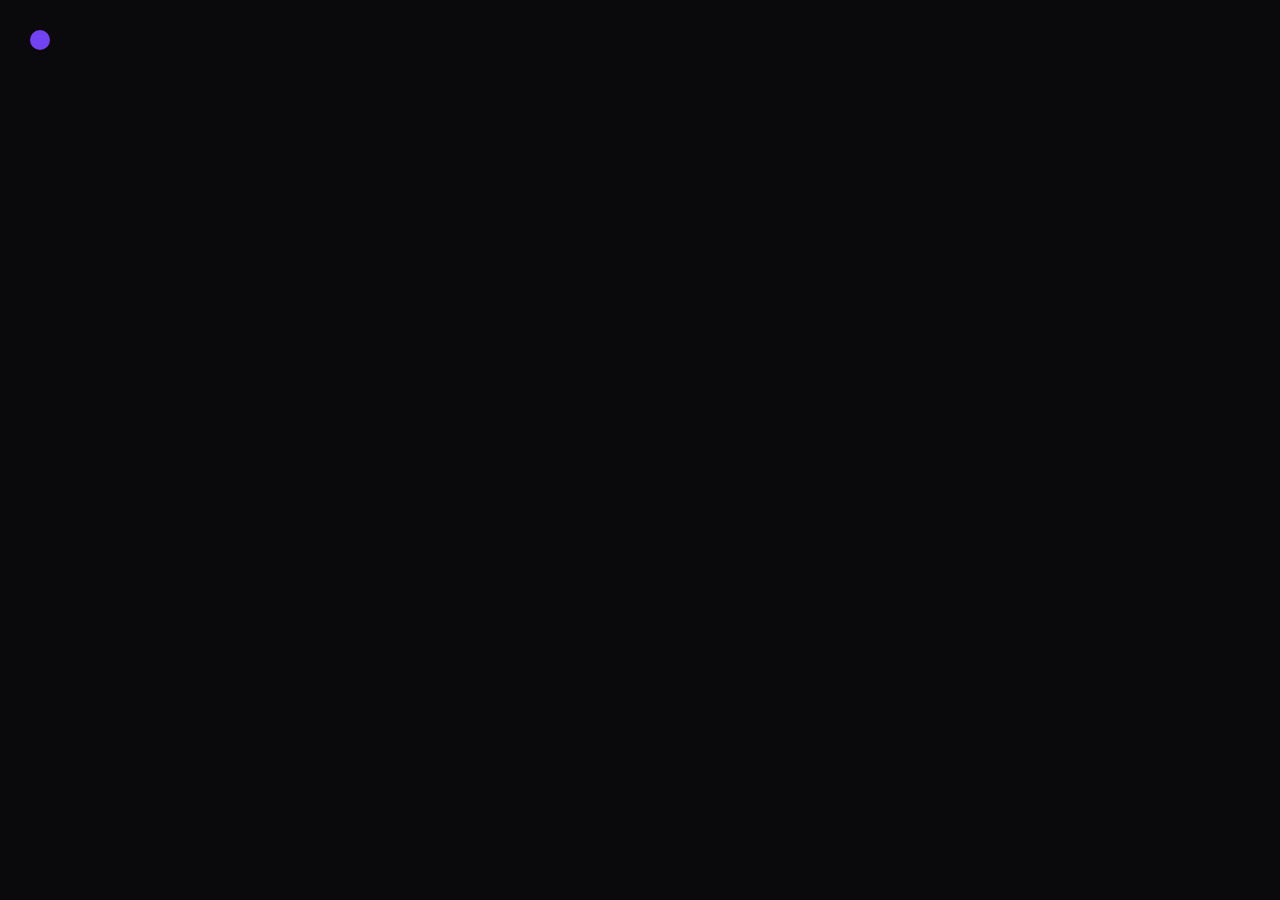
==== admin/index.html @ 404b23fe "Create index.html" ====
<!DOCTYPE html>
<html lang="en">
<head>
    <meta charset="UTF-8">
    <meta name="viewport" content="width=device-width, initial-scale=1.0">
    <title>Admin Dashboard | Private</title>
    <link rel="stylesheet" href="../style.css">
    <link rel="stylesheet" href="https://cdnjs.cloudflare.com/ajax/libs/font-awesome/6.4.0/css/all.min.css">
    <style>
        body {
            background: #0a0a0c;
            padding: 40px;
        }

        .admin-container {
            max-width: 1000px;
            margin: 0 auto;
        }

        .setup-screen {
            text-align: center;
            padding: 100px 20px;
        }

        .dashboard {
            display: none;
        }

        .admin-card {
            margin-bottom: 30px;
            border: 1px solid var(--primary-color);
        }

        .status-bar {
            padding: 10px;
            border-radius: 8px;
            margin-bottom: 20px;
            font-size: 0.9rem;
        }

        .status-online {
            background: rgba(52, 199, 89, 0.1);
            color: #34c759;
        }

        .status-offline {
            background: rgba(255, 59, 48, 0.1);
            color: #ff3b30;
        }
    </style>
</head>

<body>
    <div class="cursor-follow"></div>

    <div class="admin-container">
        <!-- Setup / Login -->
        <div id="setup-screen" class="setup-screen glass scroll-reveal">
            <h1 class="text-gradient">Admin Login</h1>
            <p>Enter your GitHub Personal Access Token to manage your portfolio.</p>
            <div class="form-group" style="max-width: 400px; margin: 30px auto;">
                <input type="password" id="gh-token" placeholder="ghp_xxxxxxxxxxxx">
                <button id="btn-login" class="btn-primary" style="margin-top: 20px;">Connect GitHub</button>
            </div>
            <p style="font-size: 0.8rem; color: var(--text-muted);">Your token is never stored on any server; it stays
                in your browser's session.</p>
        </div>

        <!-- Main Dashboard -->
        <div id="dashboard" class="dashboard">
            <div class="admin-header">
                <h1 class="text-gradient">Portfolio Admin</h1>
                <div id="connection-status" class="status-bar status-online">Connected to GitHub</div>
            </div>

            <div class="admin-tabs">
                <button class="tab-btn active" data-tab="tab-skills">Skills</button>
                <button class="tab-btn" data-tab="tab-achievements">Achievements</button>
                <button class="tab-btn" data-tab="tab-logs">Private Logs</button>
            </div>

            <!-- Skills Tab -->
            <div class="tab-content active" id="tab-skills">
                <div class="admin-card glass">
                    <form id="skill-form" class="admin-form">
                        <div class="form-row">
                            <input type="text" id="skill-name" placeholder="Skill Name" required>
                            <input type="text" id="skill-icon" placeholder="Icon (e.g., fab fa-react)" required>
                        </div>
                        <input type="text" id="skill-category" placeholder="Category" required style="width: 100%; margin: 15px 0;">
                        <button type="submit" class="btn-primary">Push New Skill</button>
                    </form>
                </div>
                <div id="skills-list" class="admin-list"></div>
            </div>

            <!-- Achievements Tab -->
            <div class="tab-content" id="tab-achievements">
                <div class="admin-card glass">
                    <form id="ach-form" class="admin-form">
                        <div class="form-row">
                            <input type="text" id="ach-title" placeholder="Title" required>
                            <input type="text" id="ach-date" placeholder="Date" required>
                        </div>
                        <textarea id="ach-desc" placeholder="Description" rows="3" required style="width: 100%; margin: 15px 0; background:rgba(255,255,255,0.05); border:1px solid var(--glass-border); border-radius:8px; color:white; padding:10px;"></textarea>
                        <button type="submit" class="btn-primary">Push New Achievement</button>
                    </form>
                </div>
                <div id="ach-list" class="admin-list"></div>
            </div>

            <!-- Logs Tab -->
            <div class="tab-content" id="tab-logs">
                <div class="admin-card glass" style="padding: 20px;">
                    <h3>Visitor Activity</h3>
                    <table class="logs-table">
                        <thead>
                            <tr>
                                <th>Timestamp</th>
                                <th>Info</th>
                            </tr>
                        </thead>
                        <tbody id="logs-body">
                            <tr>
                                <td colspan="2">Fetching logs from Supabase...</td>
                            </tr>
                        </tbody>
                    </table>
                </div>
            </div>
        </div>
    </div>

    <script src="admin.js"></script>
    <script>
        // Tab logic
        document.querySelectorAll('.tab-btn').forEach(btn => {
            btn.addEventListener('click', () => {
                document.querySelectorAll('.tab-btn, .tab-content').forEach(el => el.classList.remove('active'));
                btn.classList.add('active');
                document.getElementById(btn.dataset.tab).classList.add('active');
            });
        });

        // Cursor
        const cursor = document.querySelector('.cursor-follow');
        document.addEventListener('mousemove', (e) => {
            if (cursor) {
                cursor.style.left = e.clientX + 'px';
                cursor.style.top = e.clientY + 'px';
            }
        });
    </script>
</body>
</html>
---- style.css ----
:root {
    --primary-color: #7c4dff;
    --primary-glow: rgba(124, 77, 255, 0.4);
    --secondary-color: #00e5ff;
    --bg-dark: #0a0a0c;
    --bg-card: rgba(255, 255, 255, 0.05);
    --text-main: #ffffff;
    --text-muted: #a0a0a0;
    --glass-border: rgba(255, 255, 255, 0.1);
    --transition: all 0.4s cubic-bezier(0.4, 0, 0.2, 1);
}

* {
    margin: 0;
    padding: 0;
    box-sizing: border-box;
}

html {
    scroll-behavior: smooth;
}

body {
    font-family: 'Inter', sans-serif;
    background-color: var(--bg-dark);
    color: var(--text-main);
    overflow-x: hidden;
    line-height: 1.6;
}

h1,
h2,
h3,
.logo {
    font-family: 'Outfit', sans-serif;
}

/* Background Gradients */
.bg-gradient {
    position: fixed;
    top: 0;
    left: 0;
    width: 100%;
    height: 100%;
    z-index: -1;
    background:
        radial-gradient(circle at 10% 20%, rgba(124, 77, 255, 0.1) 0%, transparent 40%),
        radial-gradient(circle at 90% 80%, rgba(0, 229, 255, 0.05) 0%, transparent 40%);
}

/* Custom Cursor Styling */
.cursor-follow {
    position: fixed;
    width: 20px;
    height: 20px;
    background: var(--primary-color);
    border-radius: 50%;
    pointer-events: none;
    z-index: 9999;
    mix-blend-mode: difference;
    transition: transform 0.1s ease;
    transform: translate(-50%, -50%);
}

.glass {
    background: rgba(255, 255, 255, 0.03);
    backdrop-filter: blur(15px) saturate(180%);
    -webkit-backdrop-filter: blur(15px) saturate(180%);
    border: 1px solid rgba(255, 255, 255, 0.08);
    border-radius: 20px;
}

/* Navbar */
.navbar {
    position: fixed;
    top: 20px;
    left: 50%;
    transform: translateX(-50%);
    width: 90%;
    max-width: 1200px;
    padding: 15px 30px;
    z-index: 1000;
    display: flex;
    justify-content: center;
}

.nav-container {
    width: 100%;
    display: flex;
    justify-content: space-between;
    align-items: center;
}

.logo {
    font-size: 24px;
    font-weight: 800;
    text-decoration: none;
    color: var(--text-main);
}

.logo span {
    color: var(--primary-color);
}

.nav-links {
    display: flex;
    list-style: none;
    gap: 30px;
}

.nav-links a {
    text-decoration: none;
    color: var(--text-muted);
    font-weight: 500;
    transition: var(--transition);
}

.nav-links a:hover {
    color: var(--text-main);
}

.btn-github {
    padding: 10px 20px;
    text-decoration: none;
    color: var(--text-main);
    display: flex;
    align-items: center;
    gap: 10px;
    font-weight: 600;
    transition: var(--transition);
}

.btn-github:hover {
    background: rgba(255, 255, 255, 0.1);
    transform: translateY(-2px);
}

/* Hero Section */
.hero-section {
    height: 100vh;
    display: flex;
    align-items: center;
    justify-content: center;
    padding: 0 10%;
    position: relative;
}

.hero-content {
    max-width: 700px;
    z-index: 1;
}

.badge {
    background: var(--primary-glow);
    color: var(--primary-color);
    padding: 5px 15px;
    border-radius: 20px;
    font-size: 14px;
    font-weight: 600;
    margin-bottom: 20px;
    display: inline-block;
}

h1 {
    font-size: 4rem;
    line-height: 1.1;
    margin-bottom: 20px;
}

.text-gradient {
    background: linear-gradient(90deg, var(--primary-color), var(--secondary-color));
    -webkit-background-clip: text;
    background-clip: text;
    -webkit-text-fill-color: transparent;
}

.hero-content p {
    color: var(--text-muted);
    font-size: 1.1rem;
    margin-bottom: 40px;
}

.hero-btns {
    display: flex;
    gap: 20px;
}

.btn-primary {
    background: var(--primary-color);
    color: white;
    padding: 15px 30px;
    border-radius: 12px;
    text-decoration: none;
    font-weight: 600;
    transition: var(--transition);
    box-shadow: 0 10px 20px var(--primary-glow);
}

.btn-primary:hover {
    transform: translateY(-5px);
    box-shadow: 0 15px 30px var(--primary-glow);
}

.btn-secondary {
    padding: 15px 30px;
    text-decoration: none;
    color: var(--text-main);
    font-weight: 600;
    transition: var(--transition);
}

.btn-secondary:hover {
    background: rgba(255, 255, 255, 0.1);
    transform: translateY(-5px);
}

.hero-visual {
    position: absolute;
    right: 10%;
    z-index: 0;
}

.blob {
    width: 400px;
    height: 400px;
    background: linear-gradient(45deg, var(--primary-color), var(--secondary-color));
    border-radius: 50%;
    filter: blur(80px);
    opacity: 0.3;
    animation: pulse 10s infinite;
}

@keyframes pulse {

    0%,
    100% {
        transform: scale(1);
        opacity: 0.3;
    }

    50% {
        transform: scale(1.2);
        opacity: 0.5;
    }
}

/* Sections General */
section {
    padding: 100px 10%;
}

.section-header {
    text-align: center;
    margin-bottom: 60px;
}

.section-header h2 {
    font-size: 3rem;
    margin-bottom: 10px;
}

.section-header p {
    color: var(--text-muted);
}

/* Skills Grid */
.skills-grid {
    display: grid;
    grid-template-columns: repeat(auto-fit, minmax(250px, 1fr));
    gap: 30px;
}

.skill-card {
    padding: 40px;
    text-align: center;
    transition: var(--transition);
}

.skill-card:hover {
    transform: translateY(-10px);
    border-color: var(--primary-color);
}

.skill-card i {
    font-size: 3rem;
    color: var(--primary-color);
    margin-bottom: 20px;
}

/* Projects Grid */
.projects-grid {
    display: grid;
    grid-template-columns: repeat(auto-fit, minmax(350px, 1fr));
    gap: 30px;
}

.project-card {
    position: relative;
    overflow: hidden;
    height: 250px;
    display: flex;
    flex-direction: column;
    justify-content: flex-end;
    padding: 30px;
    transition: var(--transition);
}

.project-card:hover {
    transform: translateY(-10px) scale(1.02);
}

.project-info h3 {
    margin-bottom: 10px;
}

.project-info p {
    color: var(--text-muted);
    font-size: 0.9rem;
}

/* Timeline */
.timeline {
    max-width: 800px;
    margin: 0 auto;
    position: relative;
}

.timeline::before {
    content: '';
    position: absolute;
    left: 20px;
    top: 0;
    height: 100%;
    width: 2px;
    background: var(--glass-border);
}

.timeline-item {
    padding-left: 60px;
    margin-bottom: 40px;
    position: relative;
}

.timeline-dot {
    position: absolute;
    left: 11px;
    top: 0;
    width: 20px;
    height: 20px;
    background: var(--primary-color);
    border-radius: 50%;
    box-shadow: 0 0 10px var(--primary-glow);
}

.timeline-content {
    padding: 20px;
}

.timeline-content span {
    color: var(--primary-color);
    font-weight: 800;
    font-size: 0.9rem;
}

/* Footer */
footer {
    padding: 40px 10%;
    margin-top: 50px;
    border-radius: 0;
    border-left: none;
    border-right: none;
    border-bottom: none;
}

.footer-container {
    display: flex;
    justify-content: space-between;
    align-items: center;
}

.social-links {
    display: flex;
    gap: 20px;
}

.social-links a {
    color: var(--text-muted);
    font-size: 1.5rem;
    transition: var(--transition);
}

.social-links a:hover {
    color: var(--primary-color);
}

/* Scroll Reveal Animation */
.scroll-reveal {
    opacity: 0;
    transform: translateY(30px);
    transition: 0.8s all ease-out;
}

.scroll-reveal.active {
    opacity: 1;
    transform: translateY(0);
}

/* Loader */
.loader {
    width: 50px;
    height: 50px;
    border: 5px solid var(--bg-card);
    border-top: 5px solid var(--primary-color);
    border-radius: 50%;
    animation: spin 1s linear infinite;
    margin: 50px auto;
}

@keyframes spin {
    0% {
        transform: rotate(0deg);
    }

    100% {
        transform: rotate(360deg);
    }
}

/* Mobile Responsive */
/* Admin Mode Styles */
.hidden {
    display: none !important;
}

.admin-panel {
    max-width: 800px;
    margin: 0 auto 50px auto;
    padding: 30px;
    border: 2px dashed var(--primary-color);
}

.admin-panel h3 {
    margin-bottom: 20px;
    color: var(--primary-color);
}

.form-row {
    display: flex;
    gap: 15px;
    margin-bottom: 15px;
}

.form-row input {
    flex: 1;
    padding: 12px;
    background: rgba(255, 255, 255, 0.05);
    border: 1px solid var(--glass-border);
    border-radius: 8px;
    color: var(--text-main);
}

.admin-panel textarea {
    width: 100%;
    padding: 12px;
    background: rgba(255, 255, 255, 0.05);
    border: 1px solid var(--glass-border);
    border-radius: 8px;
    color: var(--text-main);
    margin-bottom: 20px;
}

.btn-delete {
    position: absolute;
    top: 20px;
    right: 20px;
    background: rgba(255, 59, 48, 0.1);
    color: #ff3b30;
    border: 1px solid #ff3b30;
    padding: 5px 10px;
    border-radius: 6px;
    cursor: pointer;
    font-size: 0.8rem;
    transition: var(--transition);
    display: none;
    /* Only show in admin mode */
}

.admin-active .btn-delete {
    display: block;
}

.btn-delete:hover {
    background: #ff3b30;
    color: white;
}

/* Contact Section */
.contact-container {
    max-width: 600px;
    margin: 0 auto;
    padding: 40px;
}

.form-group {
    margin-bottom: 20px;
}

.form-group input,
.form-group textarea {
    width: 100%;
    padding: 15px;
    background: rgba(255, 255, 255, 0.05);
    border: 1px solid var(--glass-border);
    border-radius: 12px;
    color: var(--text-main);
    font-family: inherit;
    transition: var(--transition);
}

.form-group input:focus,
.form-group textarea:focus {
    outline: none;
    border-color: var(--primary-color);
    background: rgba(255, 255, 255, 0.1);
}

.contact-container button {
    width: 100%;
}

@media (max-width: 768px) {
    h1 {
        font-size: 2.5rem;
    }

    .navbar {
        padding: 10px 20px;
    }

    .nav-links {
        display: none;
    }

    .hero-section {
        text-align: center;
        padding-top: 100px;
    }

    .hero-btns {
        justify-content: center;
    }

    .hero-visual {
        display: none;
    }

    section {
        padding: 60px 5%;
    }
}
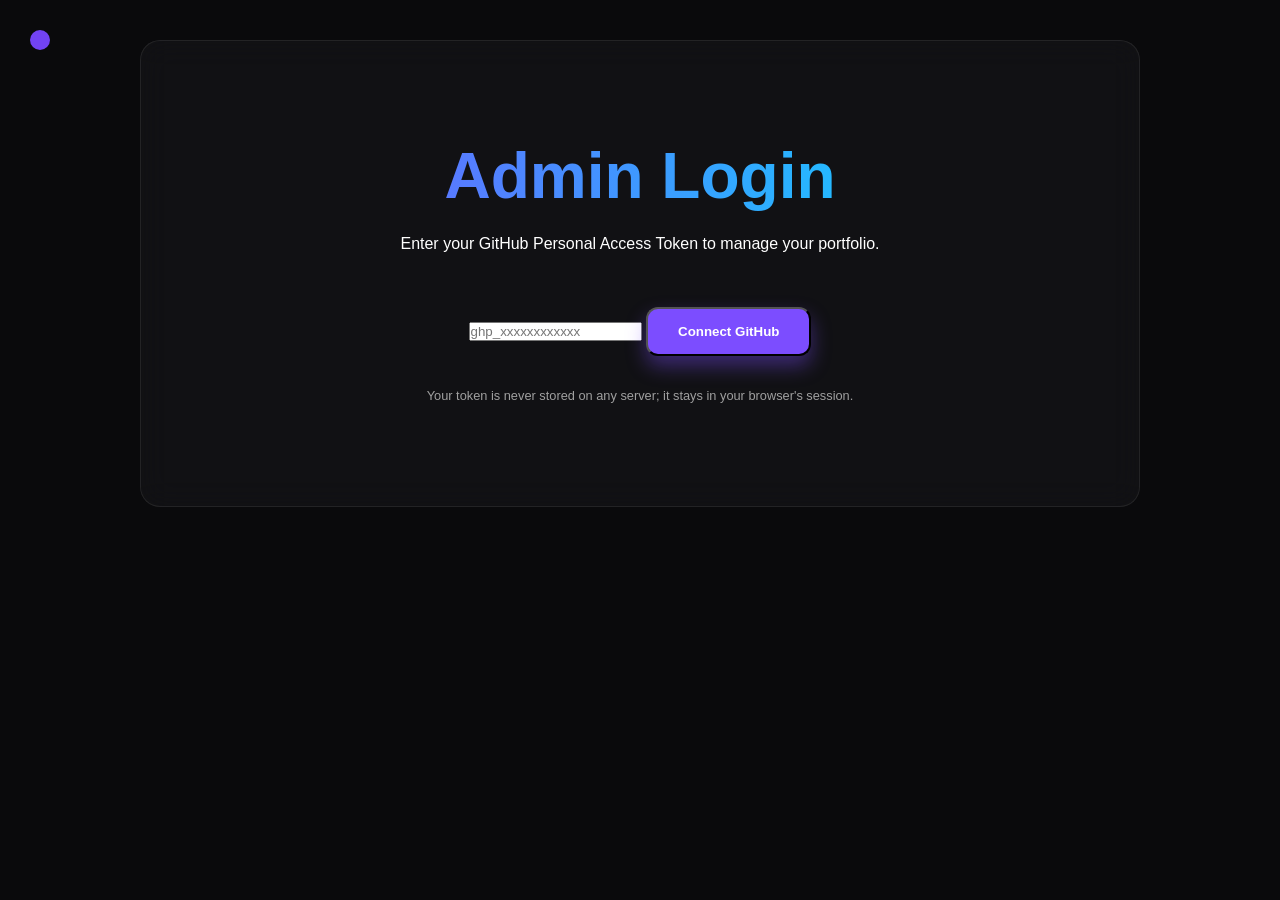
==== commit 56774a6f: "Update index.html" ====
--- a/admin/index.html
+++ b/admin/index.html
@@ -55,7 +55,7 @@
 
     <div class="admin-container">
         <!-- Setup / Login -->
-        <div id="setup-screen" class="setup-screen glass scroll-reveal">
+<div id="setup-screen" class="setup-screen glass" style="display: block;">
             <h1 class="text-gradient">Admin Login</h1>
             <p>Enter your GitHub Personal Access Token to manage your portfolio.</p>
             <div class="form-group" style="max-width: 400px; margin: 30px auto;">
--- a/style.css
+++ b/style.css
@@ -1,560 +1 @@
-:root {
-    --primary-color: #7c4dff;
-    --primary-glow: rgba(124, 77, 255, 0.4);
-    --secondary-color: #00e5ff;
-    --bg-dark: #0a0a0c;
-    --bg-card: rgba(255, 255, 255, 0.05);
-    --text-main: #ffffff;
-    --text-muted: #a0a0a0;
-    --glass-border: rgba(255, 255, 255, 0.1);
-    --transition: all 0.4s cubic-bezier(0.4, 0, 0.2, 1);
-}
-
-* {
-    margin: 0;
-    padding: 0;
-    box-sizing: border-box;
-}
-
-html {
-    scroll-behavior: smooth;
-}
-
-body {
-    font-family: 'Inter', sans-serif;
-    background-color: var(--bg-dark);
-    color: var(--text-main);
-    overflow-x: hidden;
-    line-height: 1.6;
-}
-
-h1,
-h2,
-h3,
-.logo {
-    font-family: 'Outfit', sans-serif;
-}
-
-/* Background Gradients */
-.bg-gradient {
-    position: fixed;
-    top: 0;
-    left: 0;
-    width: 100%;
-    height: 100%;
-    z-index: -1;
-    background:
-        radial-gradient(circle at 10% 20%, rgba(124, 77, 255, 0.1) 0%, transparent 40%),
-        radial-gradient(circle at 90% 80%, rgba(0, 229, 255, 0.05) 0%, transparent 40%);
-}
-
-/* Custom Cursor Styling */
-.cursor-follow {
-    position: fixed;
-    width: 20px;
-    height: 20px;
-    background: var(--primary-color);
-    border-radius: 50%;
-    pointer-events: none;
-    z-index: 9999;
-    mix-blend-mode: difference;
-    transition: transform 0.1s ease;
-    transform: translate(-50%, -50%);
-}
-
-.glass {
-    background: rgba(255, 255, 255, 0.03);
-    backdrop-filter: blur(15px) saturate(180%);
-    -webkit-backdrop-filter: blur(15px) saturate(180%);
-    border: 1px solid rgba(255, 255, 255, 0.08);
-    border-radius: 20px;
-}
-
-/* Navbar */
-.navbar {
-    position: fixed;
-    top: 20px;
-    left: 50%;
-    transform: translateX(-50%);
-    width: 90%;
-    max-width: 1200px;
-    padding: 15px 30px;
-    z-index: 1000;
-    display: flex;
-    justify-content: center;
-}
-
-.nav-container {
-    width: 100%;
-    display: flex;
-    justify-content: space-between;
-    align-items: center;
-}
-
-.logo {
-    font-size: 24px;
-    font-weight: 800;
-    text-decoration: none;
-    color: var(--text-main);
-}
-
-.logo span {
-    color: var(--primary-color);
-}
-
-.nav-links {
-    display: flex;
-    list-style: none;
-    gap: 30px;
-}
-
-.nav-links a {
-    text-decoration: none;
-    color: var(--text-muted);
-    font-weight: 500;
-    transition: var(--transition);
-}
-
-.nav-links a:hover {
-    color: var(--text-main);
-}
-
-.btn-github {
-    padding: 10px 20px;
-    text-decoration: none;
-    color: var(--text-main);
-    display: flex;
-    align-items: center;
-    gap: 10px;
-    font-weight: 600;
-    transition: var(--transition);
-}
-
-.btn-github:hover {
-    background: rgba(255, 255, 255, 0.1);
-    transform: translateY(-2px);
-}
-
-/* Hero Section */
-.hero-section {
-    height: 100vh;
-    display: flex;
-    align-items: center;
-    justify-content: center;
-    padding: 0 10%;
-    position: relative;
-}
-
-.hero-content {
-    max-width: 700px;
-    z-index: 1;
-}
-
-.badge {
-    background: var(--primary-glow);
-    color: var(--primary-color);
-    padding: 5px 15px;
-    border-radius: 20px;
-    font-size: 14px;
-    font-weight: 600;
-    margin-bottom: 20px;
-    display: inline-block;
-}
-
-h1 {
-    font-size: 4rem;
-    line-height: 1.1;
-    margin-bottom: 20px;
-}
-
-.text-gradient {
-    background: linear-gradient(90deg, var(--primary-color), var(--secondary-color));
-    -webkit-background-clip: text;
-    background-clip: text;
-    -webkit-text-fill-color: transparent;
-}
-
-.hero-content p {
-    color: var(--text-muted);
-    font-size: 1.1rem;
-    margin-bottom: 40px;
-}
-
-.hero-btns {
-    display: flex;
-    gap: 20px;
-}
-
-.btn-primary {
-    background: var(--primary-color);
-    color: white;
-    padding: 15px 30px;
-    border-radius: 12px;
-    text-decoration: none;
-    font-weight: 600;
-    transition: var(--transition);
-    box-shadow: 0 10px 20px var(--primary-glow);
-}
-
-.btn-primary:hover {
-    transform: translateY(-5px);
-    box-shadow: 0 15px 30px var(--primary-glow);
-}
-
-.btn-secondary {
-    padding: 15px 30px;
-    text-decoration: none;
-    color: var(--text-main);
-    font-weight: 600;
-    transition: var(--transition);
-}
-
-.btn-secondary:hover {
-    background: rgba(255, 255, 255, 0.1);
-    transform: translateY(-5px);
-}
-
-.hero-visual {
-    position: absolute;
-    right: 10%;
-    z-index: 0;
-}
-
-.blob {
-    width: 400px;
-    height: 400px;
-    background: linear-gradient(45deg, var(--primary-color), var(--secondary-color));
-    border-radius: 50%;
-    filter: blur(80px);
-    opacity: 0.3;
-    animation: pulse 10s infinite;
-}
-
-@keyframes pulse {
-
-    0%,
-    100% {
-        transform: scale(1);
-        opacity: 0.3;
-    }
-
-    50% {
-        transform: scale(1.2);
-        opacity: 0.5;
-    }
-}
-
-/* Sections General */
-section {
-    padding: 100px 10%;
-}
-
-.section-header {
-    text-align: center;
-    margin-bottom: 60px;
-}
-
-.section-header h2 {
-    font-size: 3rem;
-    margin-bottom: 10px;
-}
-
-.section-header p {
-    color: var(--text-muted);
-}
-
-/* Skills Grid */
-.skills-grid {
-    display: grid;
-    grid-template-columns: repeat(auto-fit, minmax(250px, 1fr));
-    gap: 30px;
-}
-
-.skill-card {
-    padding: 40px;
-    text-align: center;
-    transition: var(--transition);
-}
-
-.skill-card:hover {
-    transform: translateY(-10px);
-    border-color: var(--primary-color);
-}
-
-.skill-card i {
-    font-size: 3rem;
-    color: var(--primary-color);
-    margin-bottom: 20px;
-}
-
-/* Projects Grid */
-.projects-grid {
-    display: grid;
-    grid-template-columns: repeat(auto-fit, minmax(350px, 1fr));
-    gap: 30px;
-}
-
-.project-card {
-    position: relative;
-    overflow: hidden;
-    height: 250px;
-    display: flex;
-    flex-direction: column;
-    justify-content: flex-end;
-    padding: 30px;
-    transition: var(--transition);
-}
-
-.project-card:hover {
-    transform: translateY(-10px) scale(1.02);
-}
-
-.project-info h3 {
-    margin-bottom: 10px;
-}
-
-.project-info p {
-    color: var(--text-muted);
-    font-size: 0.9rem;
-}
-
-/* Timeline */
-.timeline {
-    max-width: 800px;
-    margin: 0 auto;
-    position: relative;
-}
-
-.timeline::before {
-    content: '';
-    position: absolute;
-    left: 20px;
-    top: 0;
-    height: 100%;
-    width: 2px;
-    background: var(--glass-border);
-}
-
-.timeline-item {
-    padding-left: 60px;
-    margin-bottom: 40px;
-    position: relative;
-}
-
-.timeline-dot {
-    position: absolute;
-    left: 11px;
-    top: 0;
-    width: 20px;
-    height: 20px;
-    background: var(--primary-color);
-    border-radius: 50%;
-    box-shadow: 0 0 10px var(--primary-glow);
-}
-
-.timeline-content {
-    padding: 20px;
-}
-
-.timeline-content span {
-    color: var(--primary-color);
-    font-weight: 800;
-    font-size: 0.9rem;
-}
-
-/* Footer */
-footer {
-    padding: 40px 10%;
-    margin-top: 50px;
-    border-radius: 0;
-    border-left: none;
-    border-right: none;
-    border-bottom: none;
-}
-
-.footer-container {
-    display: flex;
-    justify-content: space-between;
-    align-items: center;
-}
-
-.social-links {
-    display: flex;
-    gap: 20px;
-}
-
-.social-links a {
-    color: var(--text-muted);
-    font-size: 1.5rem;
-    transition: var(--transition);
-}
-
-.social-links a:hover {
-    color: var(--primary-color);
-}
-
-/* Scroll Reveal Animation */
-.scroll-reveal {
-    opacity: 0;
-    transform: translateY(30px);
-    transition: 0.8s all ease-out;
-}
-
-.scroll-reveal.active {
-    opacity: 1;
-    transform: translateY(0);
-}
-
-/* Loader */
-.loader {
-    width: 50px;
-    height: 50px;
-    border: 5px solid var(--bg-card);
-    border-top: 5px solid var(--primary-color);
-    border-radius: 50%;
-    animation: spin 1s linear infinite;
-    margin: 50px auto;
-}
-
-@keyframes spin {
-    0% {
-        transform: rotate(0deg);
-    }
-
-    100% {
-        transform: rotate(360deg);
-    }
-}
-
-/* Mobile Responsive */
-/* Admin Mode Styles */
-.hidden {
-    display: none !important;
-}
-
-.admin-panel {
-    max-width: 800px;
-    margin: 0 auto 50px auto;
-    padding: 30px;
-    border: 2px dashed var(--primary-color);
-}
-
-.admin-panel h3 {
-    margin-bottom: 20px;
-    color: var(--primary-color);
-}
-
-.form-row {
-    display: flex;
-    gap: 15px;
-    margin-bottom: 15px;
-}
-
-.form-row input {
-    flex: 1;
-    padding: 12px;
-    background: rgba(255, 255, 255, 0.05);
-    border: 1px solid var(--glass-border);
-    border-radius: 8px;
-    color: var(--text-main);
-}
-
-.admin-panel textarea {
-    width: 100%;
-    padding: 12px;
-    background: rgba(255, 255, 255, 0.05);
-    border: 1px solid var(--glass-border);
-    border-radius: 8px;
-    color: var(--text-main);
-    margin-bottom: 20px;
-}
-
-.btn-delete {
-    position: absolute;
-    top: 20px;
-    right: 20px;
-    background: rgba(255, 59, 48, 0.1);
-    color: #ff3b30;
-    border: 1px solid #ff3b30;
-    padding: 5px 10px;
-    border-radius: 6px;
-    cursor: pointer;
-    font-size: 0.8rem;
-    transition: var(--transition);
-    display: none;
-    /* Only show in admin mode */
-}
-
-.admin-active .btn-delete {
-    display: block;
-}
-
-.btn-delete:hover {
-    background: #ff3b30;
-    color: white;
-}
-
-/* Contact Section */
-.contact-container {
-    max-width: 600px;
-    margin: 0 auto;
-    padding: 40px;
-}
-
-.form-group {
-    margin-bottom: 20px;
-}
-
-.form-group input,
-.form-group textarea {
-    width: 100%;
-    padding: 15px;
-    background: rgba(255, 255, 255, 0.05);
-    border: 1px solid var(--glass-border);
-    border-radius: 12px;
-    color: var(--text-main);
-    font-family: inherit;
-    transition: var(--transition);
-}
-
-.form-group input:focus,
-.form-group textarea:focus {
-    outline: none;
-    border-color: var(--primary-color);
-    background: rgba(255, 255, 255, 0.1);
-}
-
-.contact-container button {
-    width: 100%;
-}
-
-@media (max-width: 768px) {
-    h1 {
-        font-size: 2.5rem;
-    }
-
-    .navbar {
-        padding: 10px 20px;
-    }
-
-    .nav-links {
-        display: none;
-    }
-
-    .hero-section {
-        text-align: center;
-        padding-top: 100px;
-    }
-
-    .hero-btns {
-        justify-content: center;
-    }
-
-    .hero-visual {
-        display: none;
-    }
-
-    section {
-        padding: 60px 5%;
-    }
-}
+:root { --primary-color: #7c4dff; --primary-glow: rgba(124, 77, 255, 0.4); --secondary-color: #00e5ff; --bg-dark: #0a0a0c; --bg-card: rgba(255, 255, 255, 0.05); --text-main: #ffffff; --text-muted: #a0a0a0; --glass-border: rgba(255, 255, 255, 0.1); --transition: all 0.4s cubic-bezier(0.4, 0, 0.2, 1); } * { margin: 0; padding: 0; box-sizing: border-box; } html { scroll-behavior: smooth; } body { font-family: 'Inter', sans-serif; background-color: var(--bg-dark); color: var(--text-main); overflow-x: hidden; line-height: 1.6; } h1, h2, h3, .logo { font-family: 'Outfit', sans-serif; } /* Background Gradients */ .bg-gradient { position: fixed; top: 0; left: 0; width: 100%; height: 100%; z-index: -1; background: radial-gradient(circle at 10% 20%, rgba(124, 77, 255, 0.1) 0%, transparent 40%), radial-gradient(circle at 90% 80%, rgba(0, 229, 255, 0.05) 0%, transparent 40%); } /* Custom Cursor Styling */ .cursor-follow { position: fixed; width: 20px; height: 20px; background: var(--primary-color); border-radius: 50%; pointer-events: none; z-index: 9999; mix-blend-mode: difference; transition: transform 0.1s ease; transform: translate(-50%, -50%); } .glass { background: rgba(255, 255, 255, 0.03); backdrop-filter: blur(15px) saturate(180%); -webkit-backdrop-filter: blur(15px) saturate(180%); border: 1px solid rgba(255, 255, 255, 0.08); border-radius: 20px; } /* Navbar */ .navbar { position: fixed; top: 20px; left: 50%; transform: translateX(-50%); width: 90%; max-width: 1200px; padding: 15px 30px; z-index: 1000; display: flex; justify-content: center; } .nav-container { width: 100%; display: flex; justify-content: space-between; align-items: center; } .logo { font-size: 24px; font-weight: 800; text-decoration: none; color: var(--text-main); } .logo span { color: var(--primary-color); } .nav-links { display: flex; list-style: none; gap: 30px; } .nav-links a { text-decoration: none; color: var(--text-muted); font-weight: 500; transition: var(--transition); } .nav-links a:hover { color: var(--text-main); } .btn-github { padding: 10px 20px; text-decoration: none; color: var(--text-main); display: flex; align-items: center; gap: 10px; font-weight: 600; transition: var(--transition); } .btn-github:hover { background: rgba(255, 255, 255, 0.1); transform: translateY(-2px); } /* Hero Section */ .hero-section { height: 100vh; display: flex; align-items: center; justify-content: center; padding: 0 10%; position: relative; } .hero-content { max-width: 700px; z-index: 1; } .badge { background: var(--primary-glow); color: var(--primary-color); padding: 5px 15px; border-radius: 20px; font-size: 14px; font-weight: 600; margin-bottom: 20px; display: inline-block; } h1 { font-size: 4rem; line-height: 1.1; margin-bottom: 20px; } .text-gradient { background: linear-gradient(90deg, var(--primary-color), var(--secondary-color)); -webkit-background-clip: text; background-clip: text; -webkit-text-fill-color: transparent; } .hero-content p { color: var(--text-muted); font-size: 1.1rem; margin-bottom: 40px; } .hero-btns { display: flex; gap: 20px; } .btn-primary { background: var(--primary-color); color: white; padding: 15px 30px; border-radius: 12px; text-decoration: none; font-weight: 600; transition: var(--transition); box-shadow: 0 10px 20px var(--primary-glow); } .btn-primary:hover { transform: translateY(-5px); box-shadow: 0 15px 30px var(--primary-glow); } .btn-secondary { padding: 15px 30px; text-decoration: none; color: var(--text-main); font-weight: 600; transition: var(--transition); } .btn-secondary:hover { background: rgba(255, 255, 255, 0.1); transform: translateY(-5px); } .hero-visual { position: absolute; right: 10%; z-index: 0; } .blob { width: 400px; height: 400px; background: linear-gradient(45deg, var(--primary-color), var(--secondary-color)); border-radius: 50%; filter: blur(80px); opacity: 0.3; animation: pulse 10s infinite; } @keyframes pulse { 0%, 100% { transform: scale(1); opacity: 0.3; } 50% { transform: scale(1.2); opacity: 0.5; } } /* Sections General */ section { padding: 100px 10%; } .section-header { text-align: center; margin-bottom: 60px; } .section-header h2 { font-size: 3rem; margin-bottom: 10px; } .section-header p { color: var(--text-muted); } /* Skills Grid */ .skills-grid { display: grid; grid-template-columns: repeat(auto-fit, minmax(250px, 1fr)); gap: 30px; } .skill-card { padding: 40px; text-align: center; transition: var(--transition); } .skill-card:hover { transform: translateY(-10px); border-color: var(--primary-color); } .skill-card i { font-size: 3rem; color: var(--primary-color); margin-bottom: 20px; } /* Projects Grid */ .projects-grid { display: grid; grid-template-columns: repeat(auto-fit, minmax(350px, 1fr)); gap: 30px; } .project-card { position: relative; overflow: hidden; height: 250px; display: flex; flex-direction: column; justify-content: flex-end; padding: 30px; transition: var(--transition); } .project-card:hover { transform: translateY(-10px) scale(1.02); } .project-info h3 { margin-bottom: 10px; } .project-info p { color: var(--text-muted); font-size: 0.9rem; } /* Timeline */ .timeline { max-width: 800px; margin: 0 auto; position: relative; } .timeline::before { content: ''; position: absolute; left: 20px; top: 0; height: 100%; width: 2px; background: var(--glass-border); } .timeline-item { padding-left: 60px; margin-bottom: 40px; position: relative; } .timeline-dot { position: absolute; left: 11px; top: 0; width: 20px; height: 20px; background: var(--primary-color); border-radius: 50%; box-shadow: 0 0 10px var(--primary-glow); } .timeline-content { padding: 20px; } .timeline-content span { color: var(--primary-color); font-weight: 800; font-size: 0.9rem; } /* Footer */ footer { padding: 40px 10%; margin-top: 50px; border-radius: 0; border-left: none; border-right: none; border-bottom: none; } .footer-container { display: flex; justify-content: space-between; align-items: center; } .social-links { display: flex; gap: 20px; } .social-links a { color: var(--text-muted); font-size: 1.5rem; transition: var(--transition); } .social-links a:hover { color: var(--primary-color); } /* Scroll Reveal Animation */ .scroll-reveal { opacity: 0; transform: translateY(30px); transition: 0.8s all ease-out; } .scroll-reveal.active { opacity: 1; transform: translateY(0); } /* Loader */ .loader { width: 50px; height: 50px; border: 5px solid var(--bg-card); border-top: 5px solid var(--primary-color); border-radius: 50%; animation: spin 1s linear infinite; margin: 50px auto; } @keyframes spin { 0% { transform: rotate(0deg); } 100% { transform: rotate(360deg); } } /* Mobile Responsive */ /* Secret Admin Modal Styles */ .admin-overlay { position: fixed; top: 0; left: 0; width: 100%; height: 100%; background: rgba(0, 0, 0, 0.9); z-index: 2000; display: flex; align-items: center; justify-content: center; padding: 20px; } .admin-overlay.hidden { display: none !important; } .admin-modal { width: 100%; max-width: 900px; max-height: 90vh; padding: 40px; overflow-y: auto; position: relative; border: 1px solid var(--primary-color); } .admin-header { display: flex; justify-content: space-between; align-items: center; margin-bottom: 30px; } .btn-close { background: none; border: none; color: var(--text-main); font-size: 2.5rem; cursor: pointer; line-height: 1; } .admin-tabs { display: flex; gap: 15px; margin-bottom: 30px; border-bottom: 1px solid var(--glass-border); } .tab-btn { background: none; border: none; color: var(--text-muted); padding: 12px 25px; cursor: pointer; font-weight: 600; font-family: inherit; transition: var(--transition); } .tab-btn.active { color: var(--primary-color); border-bottom: 2px solid var(--primary-color); } .tab-content { display: none; } .tab-content.active { display: block; } .admin-form { background: rgba(255, 255, 255, 0.03); padding: 25px; border-radius: 12px; margin-bottom: 30px; } .admin-list { display: flex; flex-direction: column; gap: 15px; } .admin-list-item { display: flex; justify-content: space-between; align-items: center; padding: 20px; background: rgba(255, 255, 255, 0.05); border-radius: 10px; } .logs-table { width: 100%; text-align: left; } .logs-table th { padding: 15px; border-bottom: 1px solid var(--primary-color); } .logs-table td { padding: 15px; border-bottom: 1px solid var(--glass-border); } .btn-delete-small { background: rgba(255, 59, 48, 0.2); color: #ff3b30; border: 1px solid #ff3b30; padding: 8px 15px; border-radius: 6px; cursor: pointer; transition: var(--transition); } .btn-delete-small:hover { background: #ff3b30; color: white; } @media (max-width: 768px) { h1 { font-size: 2.5rem; } .navbar { padding: 10px 20px; } .nav-links { display: none; } .hero-section { text-align: center; padding-top: 100px; } .hero-btns { justify-content: center; } .hero-visual { display: none; } section { padding: 60px 5%; } }
